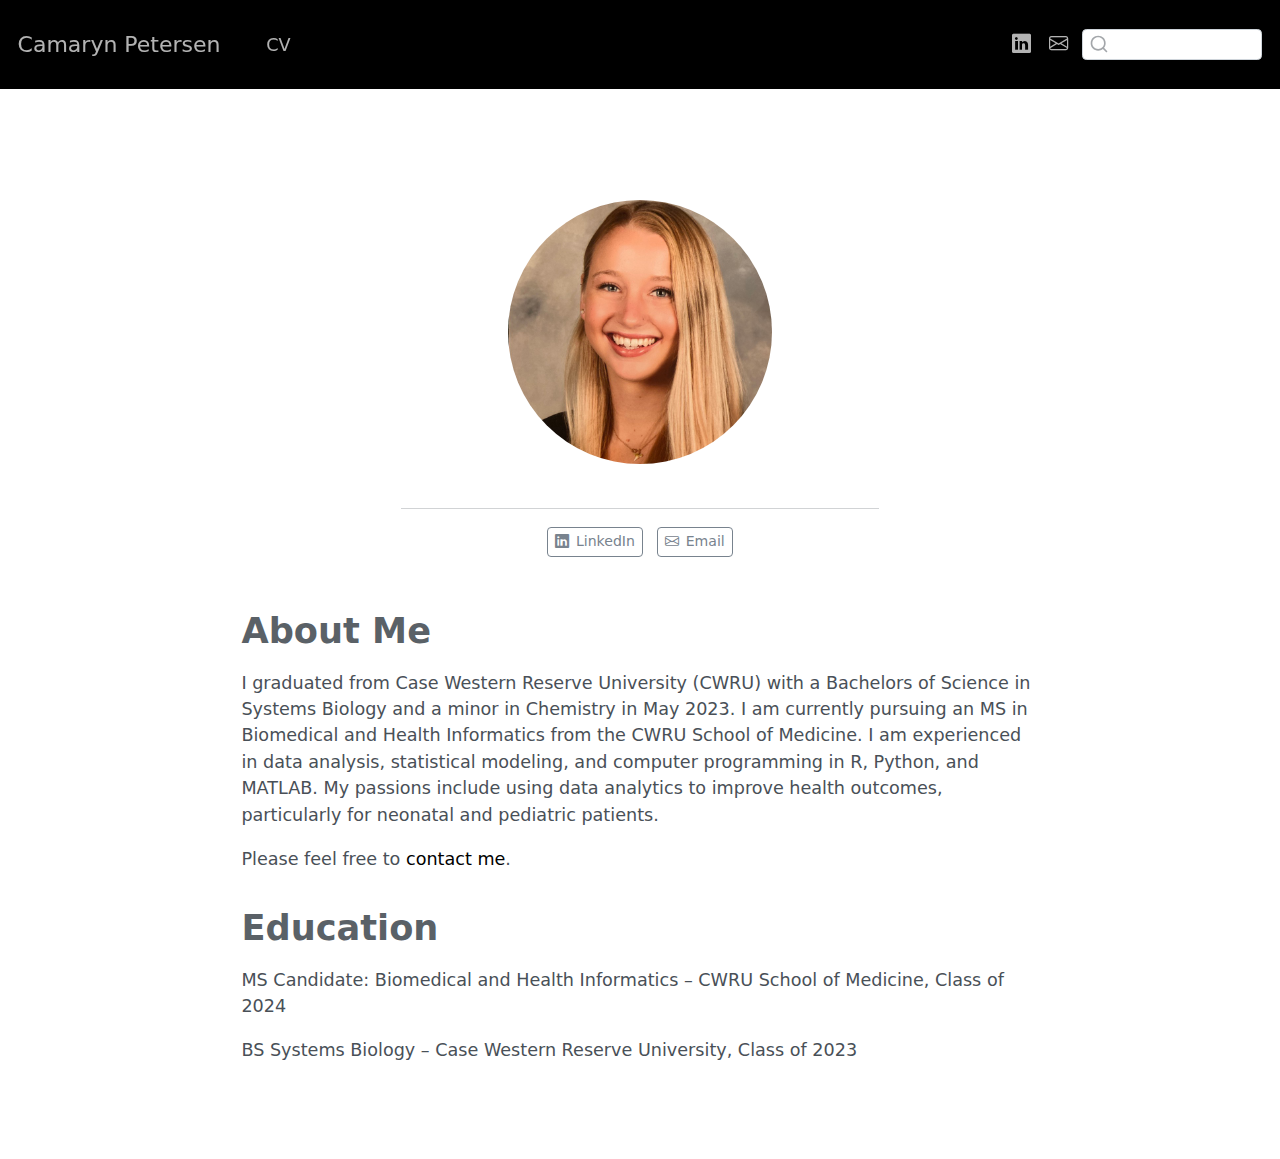
==== docs/index.html @ 234b3b18 "Add files via upload" ====
<!DOCTYPE html>
<html xmlns="http://www.w3.org/1999/xhtml" lang="en" xml:lang="en"><head>

<meta charset="utf-8">
<meta name="generator" content="quarto-1.3.450">

<meta name="viewport" content="width=device-width, initial-scale=1.0, user-scalable=yes">


<title>Camaryn Petersen</title>
<style>
code{white-space: pre-wrap;}
span.smallcaps{font-variant: small-caps;}
div.columns{display: flex; gap: min(4vw, 1.5em);}
div.column{flex: auto; overflow-x: auto;}
div.hanging-indent{margin-left: 1.5em; text-indent: -1.5em;}
ul.task-list{list-style: none;}
ul.task-list li input[type="checkbox"] {
  width: 0.8em;
  margin: 0 0.8em 0.2em -1em; /* quarto-specific, see https://github.com/quarto-dev/quarto-cli/issues/4556 */ 
  vertical-align: middle;
}
</style>


<script src="site_libs/quarto-nav/quarto-nav.js"></script>
<script src="site_libs/clipboard/clipboard.min.js"></script>
<script src="site_libs/quarto-search/autocomplete.umd.js"></script>
<script src="site_libs/quarto-search/fuse.min.js"></script>
<script src="site_libs/quarto-search/quarto-search.js"></script>
<meta name="quarto:offset" content="./">
<script src="site_libs/quarto-html/quarto.js"></script>
<script src="site_libs/quarto-html/popper.min.js"></script>
<script src="site_libs/quarto-html/tippy.umd.min.js"></script>
<link href="site_libs/quarto-html/tippy.css" rel="stylesheet">
<link href="site_libs/quarto-html/quarto-syntax-highlighting.css" rel="stylesheet" id="quarto-text-highlighting-styles">
<script src="site_libs/bootstrap/bootstrap.min.js"></script>
<link href="site_libs/bootstrap/bootstrap-icons.css" rel="stylesheet">
<link href="site_libs/bootstrap/bootstrap.min.css" rel="stylesheet" id="quarto-bootstrap" data-mode="light">
<script id="quarto-search-options" type="application/json">{
  "location": "navbar",
  "copy-button": false,
  "collapse-after": 3,
  "panel-placement": "end",
  "type": "textbox",
  "limit": 20,
  "language": {
    "search-no-results-text": "No results",
    "search-matching-documents-text": "matching documents",
    "search-copy-link-title": "Copy link to search",
    "search-hide-matches-text": "Hide additional matches",
    "search-more-match-text": "more match in this document",
    "search-more-matches-text": "more matches in this document",
    "search-clear-button-title": "Clear",
    "search-detached-cancel-button-title": "Cancel",
    "search-submit-button-title": "Submit",
    "search-label": "Search"
  }
}</script>


</head>

<body class="nav-fixed fullcontent">

<div id="quarto-search-results"></div>
  <header id="quarto-header" class="headroom fixed-top">
    <nav class="navbar navbar-expand-lg navbar-dark ">
      <div class="navbar-container container-fluid">
      <div class="navbar-brand-container">
    <a class="navbar-brand" href="./index.html">
    <span class="navbar-title">Camaryn Petersen</span>
    </a>
  </div>
            <div id="quarto-search" class="" title="Search"></div>
          <button class="navbar-toggler" type="button" data-bs-toggle="collapse" data-bs-target="#navbarCollapse" aria-controls="navbarCollapse" aria-expanded="false" aria-label="Toggle navigation" onclick="if (window.quartoToggleHeadroom) { window.quartoToggleHeadroom(); }">
  <span class="navbar-toggler-icon"></span>
</button>
          <div class="collapse navbar-collapse" id="navbarCollapse">
            <ul class="navbar-nav navbar-nav-scroll me-auto">
  <li class="nav-item">
    <a class="nav-link" href="./cv/index.html" rel="" target="">
 <span class="menu-text">CV</span></a>
  </li>  
</ul>
            <ul class="navbar-nav navbar-nav-scroll ms-auto">
  <li class="nav-item compact">
    <a class="nav-link" href="https://www.linkedin.com/in/camaryn-petersen-596014200/" rel="" target=""><i class="bi bi-linkedin" role="img">
</i> 
 <span class="menu-text"></span></a>
  </li>  
  <li class="nav-item compact">
    <a class="nav-link" href="mailto:clp100@case.edu" rel="" target=""><i class="bi bi-envelope" role="img" aria-label="email">
</i> 
 <span class="menu-text"></span></a>
  </li>  
</ul>
            <div class="quarto-navbar-tools">
</div>
          </div> <!-- /navcollapse -->
      </div> <!-- /container-fluid -->
    </nav>
</header>
<!-- content -->
<div id="quarto-content" class="quarto-container page-columns page-rows-contents page-layout-article page-navbar">
<!-- sidebar -->
<!-- margin-sidebar -->
    
<!-- main -->
<main class="content" id="quarto-document-content">



<div class="quarto-about-jolla">
  <img src="img/my_image.jpg" class="about-image
  round " style="height: 15em; width: 15em;">
 <div id="about-block">
</div> 
  <hr class="about-sep">
   <div class="about-links">
  <a href="https://www.linkedin.com/in/camaryn-petersen-596014200/" class="about-link" rel="" target="">
    <i class="bi bi-linkedin"></i>
     <span class="about-link-text">LinkedIn</span>
  </a>
  <a href="mailto:clp100@case.edu" class="about-link" rel="" target="">
    <i class="bi bi-envelope"></i>
     <span class="about-link-text">Email</span>
  </a>
</div>
</div>

<section id="about-me" class="level1">
<h1>About Me</h1>
<p>I graduated from Case Western Reserve University (CWRU) with a Bachelors of Science in Systems Biology and a minor in Chemistry in May 2023. I am currently pursuing an MS in Biomedical and Health Informatics from the CWRU School of Medicine. I am experienced in data analysis, statistical modeling, and computer programming in R, Python, and MATLAB. My passions include using data analytics to improve health outcomes, particularly for neonatal and pediatric patients.</p>
<p>Please feel free to <a href="mailto:clp100@case.edu">contact me</a>.</p>
</section>
<section id="education" class="level1">
<h1>Education</h1>
<p>MS Candidate: Biomedical and Health Informatics – CWRU School of Medicine, Class of 2024</p>
<p>BS Systems Biology – Case Western Reserve University, Class of 2023</p>



</section>

</main> <!-- /main -->
<script id="quarto-html-after-body" type="application/javascript">
window.document.addEventListener("DOMContentLoaded", function (event) {
  const toggleBodyColorMode = (bsSheetEl) => {
    const mode = bsSheetEl.getAttribute("data-mode");
    const bodyEl = window.document.querySelector("body");
    if (mode === "dark") {
      bodyEl.classList.add("quarto-dark");
      bodyEl.classList.remove("quarto-light");
    } else {
      bodyEl.classList.add("quarto-light");
      bodyEl.classList.remove("quarto-dark");
    }
  }
  const toggleBodyColorPrimary = () => {
    const bsSheetEl = window.document.querySelector("link#quarto-bootstrap");
    if (bsSheetEl) {
      toggleBodyColorMode(bsSheetEl);
    }
  }
  toggleBodyColorPrimary();  
  const isCodeAnnotation = (el) => {
    for (const clz of el.classList) {
      if (clz.startsWith('code-annotation-')) {                     
        return true;
      }
    }
    return false;
  }
  const clipboard = new window.ClipboardJS('.code-copy-button', {
    text: function(trigger) {
      const codeEl = trigger.previousElementSibling.cloneNode(true);
      for (const childEl of codeEl.children) {
        if (isCodeAnnotation(childEl)) {
          childEl.remove();
        }
      }
      return codeEl.innerText;
    }
  });
  clipboard.on('success', function(e) {
    // button target
    const button = e.trigger;
    // don't keep focus
    button.blur();
    // flash "checked"
    button.classList.add('code-copy-button-checked');
    var currentTitle = button.getAttribute("title");
    button.setAttribute("title", "Copied!");
    let tooltip;
    if (window.bootstrap) {
      button.setAttribute("data-bs-toggle", "tooltip");
      button.setAttribute("data-bs-placement", "left");
      button.setAttribute("data-bs-title", "Copied!");
      tooltip = new bootstrap.Tooltip(button, 
        { trigger: "manual", 
          customClass: "code-copy-button-tooltip",
          offset: [0, -8]});
      tooltip.show();    
    }
    setTimeout(function() {
      if (tooltip) {
        tooltip.hide();
        button.removeAttribute("data-bs-title");
        button.removeAttribute("data-bs-toggle");
        button.removeAttribute("data-bs-placement");
      }
      button.setAttribute("title", currentTitle);
      button.classList.remove('code-copy-button-checked');
    }, 1000);
    // clear code selection
    e.clearSelection();
  });
  function tippyHover(el, contentFn) {
    const config = {
      allowHTML: true,
      content: contentFn,
      maxWidth: 500,
      delay: 100,
      arrow: false,
      appendTo: function(el) {
          return el.parentElement;
      },
      interactive: true,
      interactiveBorder: 10,
      theme: 'quarto',
      placement: 'bottom-start'
    };
    window.tippy(el, config); 
  }
  const noterefs = window.document.querySelectorAll('a[role="doc-noteref"]');
  for (var i=0; i<noterefs.length; i++) {
    const ref = noterefs[i];
    tippyHover(ref, function() {
      // use id or data attribute instead here
      let href = ref.getAttribute('data-footnote-href') || ref.getAttribute('href');
      try { href = new URL(href).hash; } catch {}
      const id = href.replace(/^#\/?/, "");
      const note = window.document.getElementById(id);
      return note.innerHTML;
    });
  }
      let selectedAnnoteEl;
      const selectorForAnnotation = ( cell, annotation) => {
        let cellAttr = 'data-code-cell="' + cell + '"';
        let lineAttr = 'data-code-annotation="' +  annotation + '"';
        const selector = 'span[' + cellAttr + '][' + lineAttr + ']';
        return selector;
      }
      const selectCodeLines = (annoteEl) => {
        const doc = window.document;
        const targetCell = annoteEl.getAttribute("data-target-cell");
        const targetAnnotation = annoteEl.getAttribute("data-target-annotation");
        const annoteSpan = window.document.querySelector(selectorForAnnotation(targetCell, targetAnnotation));
        const lines = annoteSpan.getAttribute("data-code-lines").split(",");
        const lineIds = lines.map((line) => {
          return targetCell + "-" + line;
        })
        let top = null;
        let height = null;
        let parent = null;
        if (lineIds.length > 0) {
            //compute the position of the single el (top and bottom and make a div)
            const el = window.document.getElementById(lineIds[0]);
            top = el.offsetTop;
            height = el.offsetHeight;
            parent = el.parentElement.parentElement;
          if (lineIds.length > 1) {
            const lastEl = window.document.getElementById(lineIds[lineIds.length - 1]);
            const bottom = lastEl.offsetTop + lastEl.offsetHeight;
            height = bottom - top;
          }
          if (top !== null && height !== null && parent !== null) {
            // cook up a div (if necessary) and position it 
            let div = window.document.getElementById("code-annotation-line-highlight");
            if (div === null) {
              div = window.document.createElement("div");
              div.setAttribute("id", "code-annotation-line-highlight");
              div.style.position = 'absolute';
              parent.appendChild(div);
            }
            div.style.top = top - 2 + "px";
            div.style.height = height + 4 + "px";
            let gutterDiv = window.document.getElementById("code-annotation-line-highlight-gutter");
            if (gutterDiv === null) {
              gutterDiv = window.document.createElement("div");
              gutterDiv.setAttribute("id", "code-annotation-line-highlight-gutter");
              gutterDiv.style.position = 'absolute';
              const codeCell = window.document.getElementById(targetCell);
              const gutter = codeCell.querySelector('.code-annotation-gutter');
              gutter.appendChild(gutterDiv);
            }
            gutterDiv.style.top = top - 2 + "px";
            gutterDiv.style.height = height + 4 + "px";
          }
          selectedAnnoteEl = annoteEl;
        }
      };
      const unselectCodeLines = () => {
        const elementsIds = ["code-annotation-line-highlight", "code-annotation-line-highlight-gutter"];
        elementsIds.forEach((elId) => {
          const div = window.document.getElementById(elId);
          if (div) {
            div.remove();
          }
        });
        selectedAnnoteEl = undefined;
      };
      // Attach click handler to the DT
      const annoteDls = window.document.querySelectorAll('dt[data-target-cell]');
      for (const annoteDlNode of annoteDls) {
        annoteDlNode.addEventListener('click', (event) => {
          const clickedEl = event.target;
          if (clickedEl !== selectedAnnoteEl) {
            unselectCodeLines();
            const activeEl = window.document.querySelector('dt[data-target-cell].code-annotation-active');
            if (activeEl) {
              activeEl.classList.remove('code-annotation-active');
            }
            selectCodeLines(clickedEl);
            clickedEl.classList.add('code-annotation-active');
          } else {
            // Unselect the line
            unselectCodeLines();
            clickedEl.classList.remove('code-annotation-active');
          }
        });
      }
  const findCites = (el) => {
    const parentEl = el.parentElement;
    if (parentEl) {
      const cites = parentEl.dataset.cites;
      if (cites) {
        return {
          el,
          cites: cites.split(' ')
        };
      } else {
        return findCites(el.parentElement)
      }
    } else {
      return undefined;
    }
  };
  var bibliorefs = window.document.querySelectorAll('a[role="doc-biblioref"]');
  for (var i=0; i<bibliorefs.length; i++) {
    const ref = bibliorefs[i];
    const citeInfo = findCites(ref);
    if (citeInfo) {
      tippyHover(citeInfo.el, function() {
        var popup = window.document.createElement('div');
        citeInfo.cites.forEach(function(cite) {
          var citeDiv = window.document.createElement('div');
          citeDiv.classList.add('hanging-indent');
          citeDiv.classList.add('csl-entry');
          var biblioDiv = window.document.getElementById('ref-' + cite);
          if (biblioDiv) {
            citeDiv.innerHTML = biblioDiv.innerHTML;
          }
          popup.appendChild(citeDiv);
        });
        return popup.innerHTML;
      });
    }
  }
});
</script>
</div> <!-- /content -->



</body></html>
---- docs/site_libs/quarto-html/tippy.css ----
.tippy-box[data-animation=fade][data-state=hidden]{opacity:0}[data-tippy-root]{max-width:calc(100vw - 10px)}.tippy-box{position:relative;background-color:#333;color:#fff;border-radius:4px;font-size:14px;line-height:1.4;white-space:normal;outline:0;transition-property:transform,visibility,opacity}.tippy-box[data-placement^=top]>.tippy-arrow{bottom:0}.tippy-box[data-placement^=top]>.tippy-arrow:before{bottom:-7px;left:0;border-width:8px 8px 0;border-top-color:initial;transform-origin:center top}.tippy-box[data-placement^=bottom]>.tippy-arrow{top:0}.tippy-box[data-placement^=bottom]>.tippy-arrow:before{top:-7px;left:0;border-width:0 8px 8px;border-bottom-color:initial;transform-origin:center bottom}.tippy-box[data-placement^=left]>.tippy-arrow{right:0}.tippy-box[data-placement^=left]>.tippy-arrow:before{border-width:8px 0 8px 8px;border-left-color:initial;right:-7px;transform-origin:center left}.tippy-box[data-placement^=right]>.tippy-arrow{left:0}.tippy-box[data-placement^=right]>.tippy-arrow:before{left:-7px;border-width:8px 8px 8px 0;border-right-color:initial;transform-origin:center right}.tippy-box[data-inertia][data-state=visible]{transition-timing-function:cubic-bezier(.54,1.5,.38,1.11)}.tippy-arrow{width:16px;height:16px;color:#333}.tippy-arrow:before{content:"";position:absolute;border-color:transparent;border-style:solid}.tippy-content{position:relative;padding:5px 9px;z-index:1}
---- docs/site_libs/quarto-html/quarto-syntax-highlighting.css ----
/* quarto syntax highlight colors */
:root {
  --quarto-hl-ot-color: #003B4F;
  --quarto-hl-at-color: #657422;
  --quarto-hl-ss-color: #20794D;
  --quarto-hl-an-color: #5E5E5E;
  --quarto-hl-fu-color: #4758AB;
  --quarto-hl-st-color: #20794D;
  --quarto-hl-cf-color: #003B4F;
  --quarto-hl-op-color: #5E5E5E;
  --quarto-hl-er-color: #AD0000;
  --quarto-hl-bn-color: #AD0000;
  --quarto-hl-al-color: #AD0000;
  --quarto-hl-va-color: #111111;
  --quarto-hl-bu-color: inherit;
  --quarto-hl-ex-color: inherit;
  --quarto-hl-pp-color: #AD0000;
  --quarto-hl-in-color: #5E5E5E;
  --quarto-hl-vs-color: #20794D;
  --quarto-hl-wa-color: #5E5E5E;
  --quarto-hl-do-color: #5E5E5E;
  --quarto-hl-im-color: #00769E;
  --quarto-hl-ch-color: #20794D;
  --quarto-hl-dt-color: #AD0000;
  --quarto-hl-fl-color: #AD0000;
  --quarto-hl-co-color: #5E5E5E;
  --quarto-hl-cv-color: #5E5E5E;
  --quarto-hl-cn-color: #8f5902;
  --quarto-hl-sc-color: #5E5E5E;
  --quarto-hl-dv-color: #AD0000;
  --quarto-hl-kw-color: #003B4F;
}

/* other quarto variables */
:root {
  --quarto-font-monospace: SFMono-Regular, Menlo, Monaco, Consolas, "Liberation Mono", "Courier New", monospace;
}

pre > code.sourceCode > span {
  color: #003B4F;
}

code span {
  color: #003B4F;
}

code.sourceCode > span {
  color: #003B4F;
}

div.sourceCode,
div.sourceCode pre.sourceCode {
  color: #003B4F;
}

code span.ot {
  color: #003B4F;
  font-style: inherit;
}

code span.at {
  color: #657422;
  font-style: inherit;
}

code span.ss {
  color: #20794D;
  font-style: inherit;
}

code span.an {
  color: #5E5E5E;
  font-style: inherit;
}

code span.fu {
  color: #4758AB;
  font-style: inherit;
}

code span.st {
  color: #20794D;
  font-style: inherit;
}

code span.cf {
  color: #003B4F;
  font-style: inherit;
}

code span.op {
  color: #5E5E5E;
  font-style: inherit;
}

code span.er {
  color: #AD0000;
  font-style: inherit;
}

code span.bn {
  color: #AD0000;
  font-style: inherit;
}

code span.al {
  color: #AD0000;
  font-style: inherit;
}

code span.va {
  color: #111111;
  font-style: inherit;
}

code span.bu {
  font-style: inherit;
}

code span.ex {
  font-style: inherit;
}

code span.pp {
  color: #AD0000;
  font-style: inherit;
}

code span.in {
  color: #5E5E5E;
  font-style: inherit;
}

code span.vs {
  color: #20794D;
  font-style: inherit;
}

code span.wa {
  color: #5E5E5E;
  font-style: italic;
}

code span.do {
  color: #5E5E5E;
  font-style: italic;
}

code span.im {
  color: #00769E;
  font-style: inherit;
}

code span.ch {
  color: #20794D;
  font-style: inherit;
}

code span.dt {
  color: #AD0000;
  font-style: inherit;
}

code span.fl {
  color: #AD0000;
  font-style: inherit;
}

code span.co {
  color: #5E5E5E;
  font-style: inherit;
}

code span.cv {
  color: #5E5E5E;
  font-style: italic;
}

code span.cn {
  color: #8f5902;
  font-style: inherit;
}

code span.sc {
  color: #5E5E5E;
  font-style: inherit;
}

code span.dv {
  color: #AD0000;
  font-style: inherit;
}

code span.kw {
  color: #003B4F;
  font-style: inherit;
}

.prevent-inlining {
  content: "</";
}

/*# sourceMappingURL=debc5d5d77c3f9108843748ff7464032.css.map */
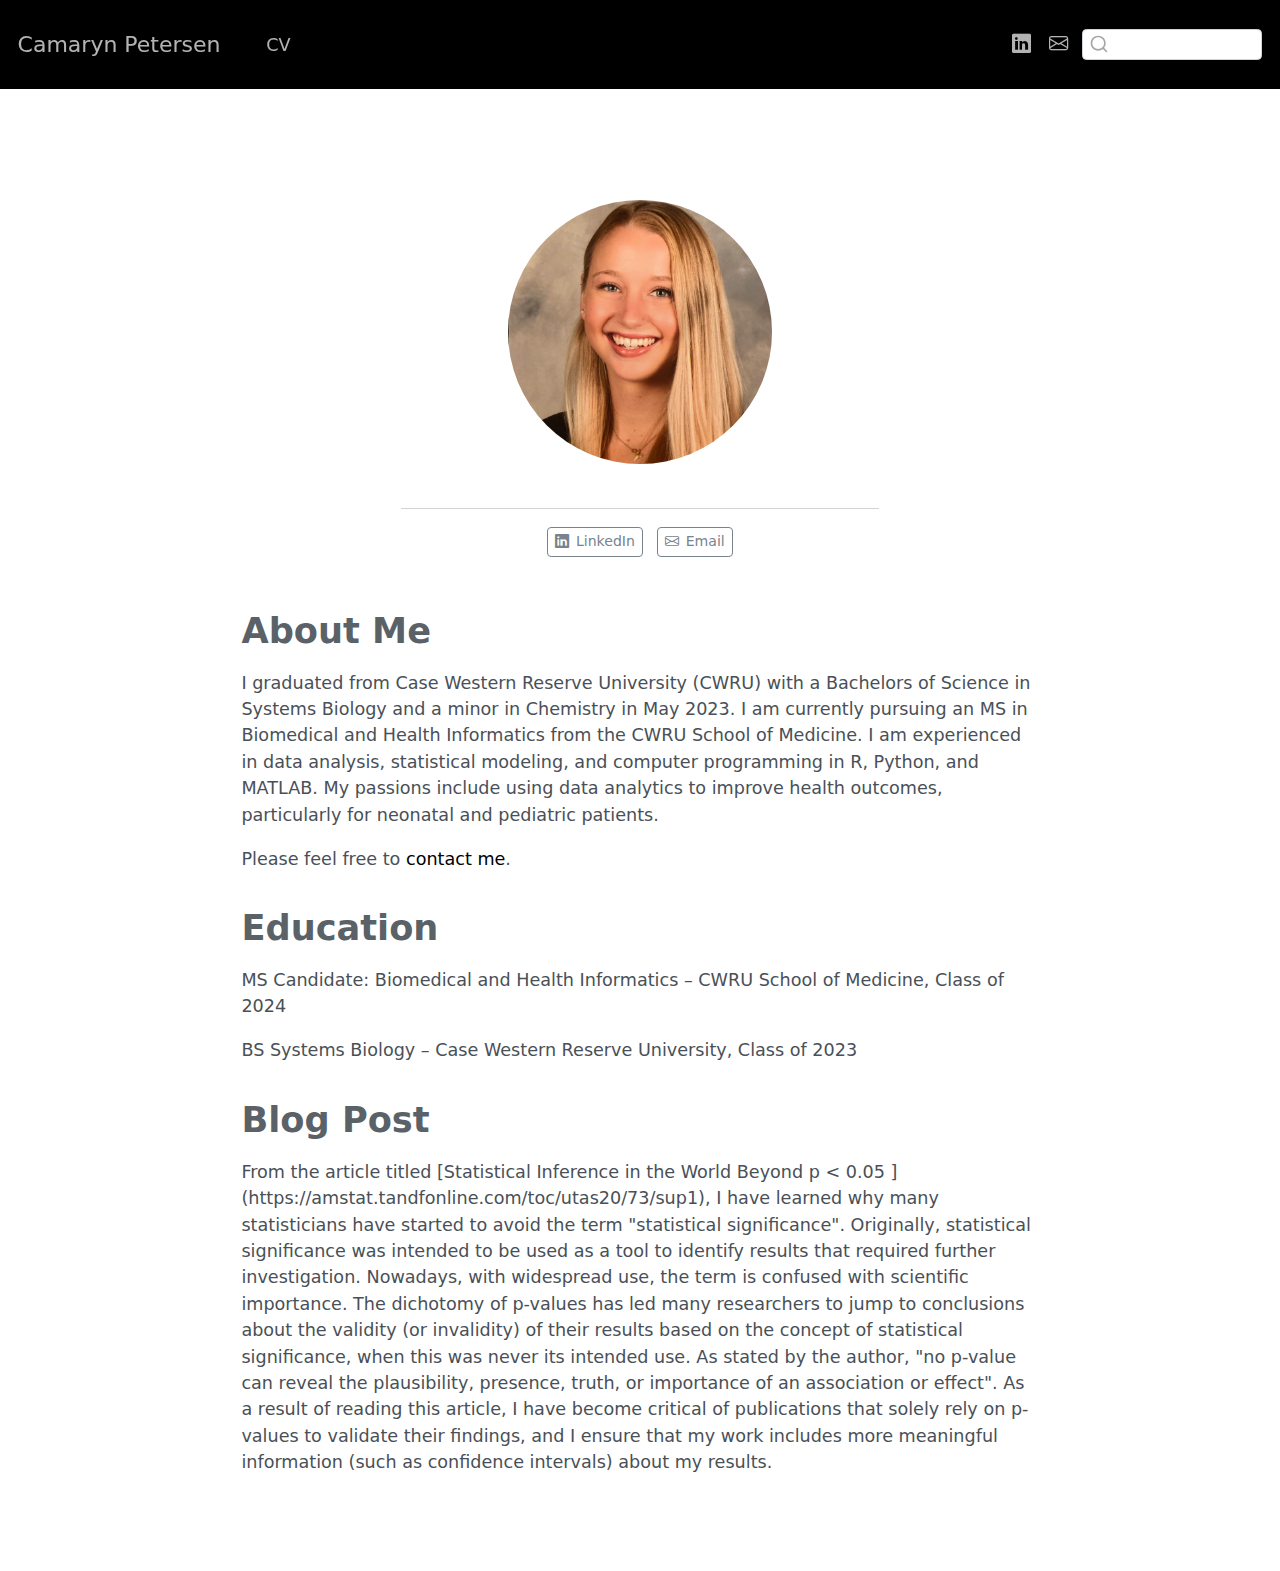
==== commit 4cdcd857: "Update index.html" ====
--- a/docs/index.html
+++ b/docs/index.html
@@ -138,6 +138,10 @@
 <h1>Education</h1>
 <p>MS Candidate: Biomedical and Health Informatics – CWRU School of Medicine, Class of 2024</p>
 <p>BS Systems Biology – Case Western Reserve University, Class of 2023</p>
+</section>
+<section id="blog-post" class="level1">
+<h1>Blog Post</h1>
+<p> From the article titled [Statistical Inference in the World Beyond p < 0.05 ](https://amstat.tandfonline.com/toc/utas20/73/sup1), I have learned why many statisticians have started to avoid the term "statistical significance". Originally, statistical significance was intended to be used as a tool to identify results that required further investigation. Nowadays, with widespread use, the term is confused with scientific importance. The dichotomy of p-values has led many researchers to jump to conclusions about the validity (or invalidity) of their results based on the concept of statistical significance, when this was never its intended use. As stated by the author, "no p-value can reveal the plausibility, presence, truth, or importance of an association or effect". As a result of reading this article, I have become critical of publications that solely rely on p-values to validate their findings, and I ensure that my work includes more meaningful information (such as confidence intervals) about my results. 
 
 
 
@@ -374,4 +378,4 @@
 
 
 
-</body></html>+</body></html>
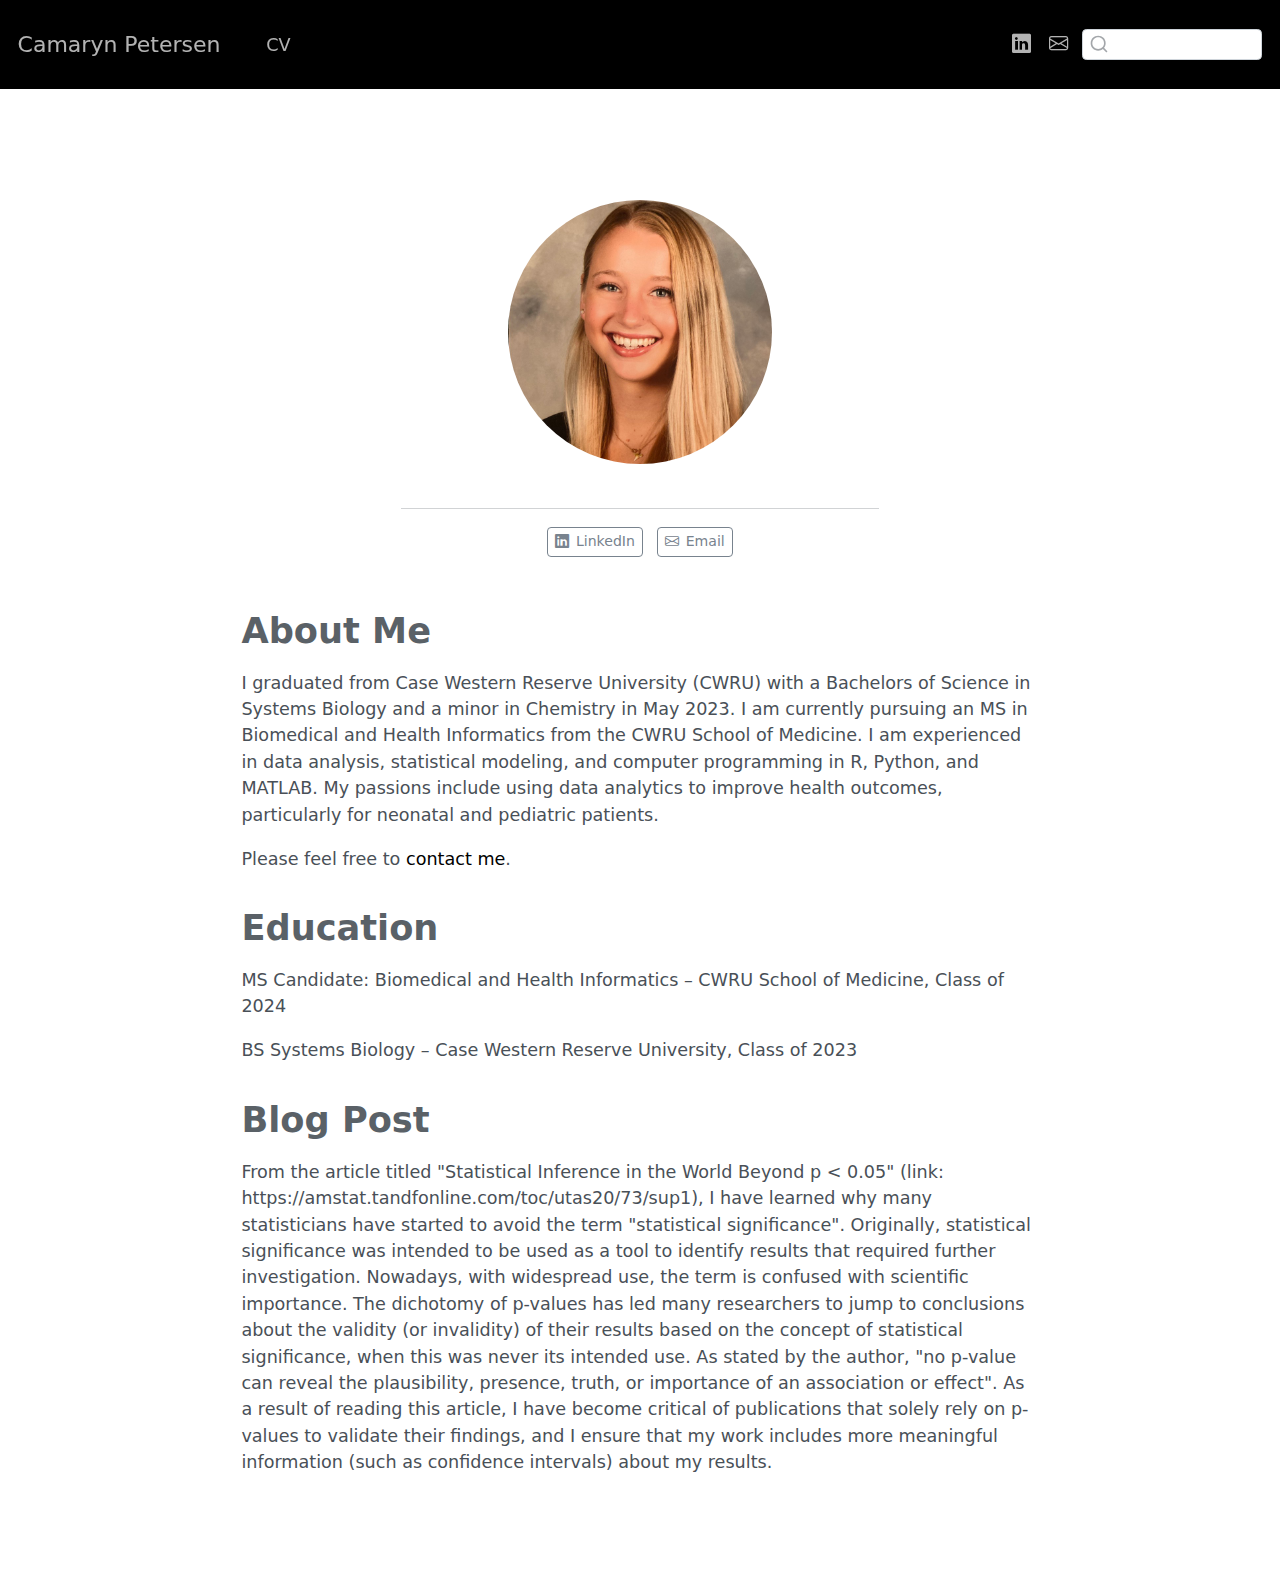
==== commit dffff1ba: "Update index.html" ====
--- a/docs/index.html
+++ b/docs/index.html
@@ -141,7 +141,7 @@
 </section>
 <section id="blog-post" class="level1">
 <h1>Blog Post</h1>
-<p> From the article titled [Statistical Inference in the World Beyond p < 0.05 ](https://amstat.tandfonline.com/toc/utas20/73/sup1), I have learned why many statisticians have started to avoid the term "statistical significance". Originally, statistical significance was intended to be used as a tool to identify results that required further investigation. Nowadays, with widespread use, the term is confused with scientific importance. The dichotomy of p-values has led many researchers to jump to conclusions about the validity (or invalidity) of their results based on the concept of statistical significance, when this was never its intended use. As stated by the author, "no p-value can reveal the plausibility, presence, truth, or importance of an association or effect". As a result of reading this article, I have become critical of publications that solely rely on p-values to validate their findings, and I ensure that my work includes more meaningful information (such as confidence intervals) about my results. 
+<p> From the article titled "Statistical Inference in the World Beyond p < 0.05" (link: https://amstat.tandfonline.com/toc/utas20/73/sup1), I have learned why many statisticians have started to avoid the term "statistical significance". Originally, statistical significance was intended to be used as a tool to identify results that required further investigation. Nowadays, with widespread use, the term is confused with scientific importance. The dichotomy of p-values has led many researchers to jump to conclusions about the validity (or invalidity) of their results based on the concept of statistical significance, when this was never its intended use. As stated by the author, "no p-value can reveal the plausibility, presence, truth, or importance of an association or effect". As a result of reading this article, I have become critical of publications that solely rely on p-values to validate their findings, and I ensure that my work includes more meaningful information (such as confidence intervals) about my results. 
 
 
 
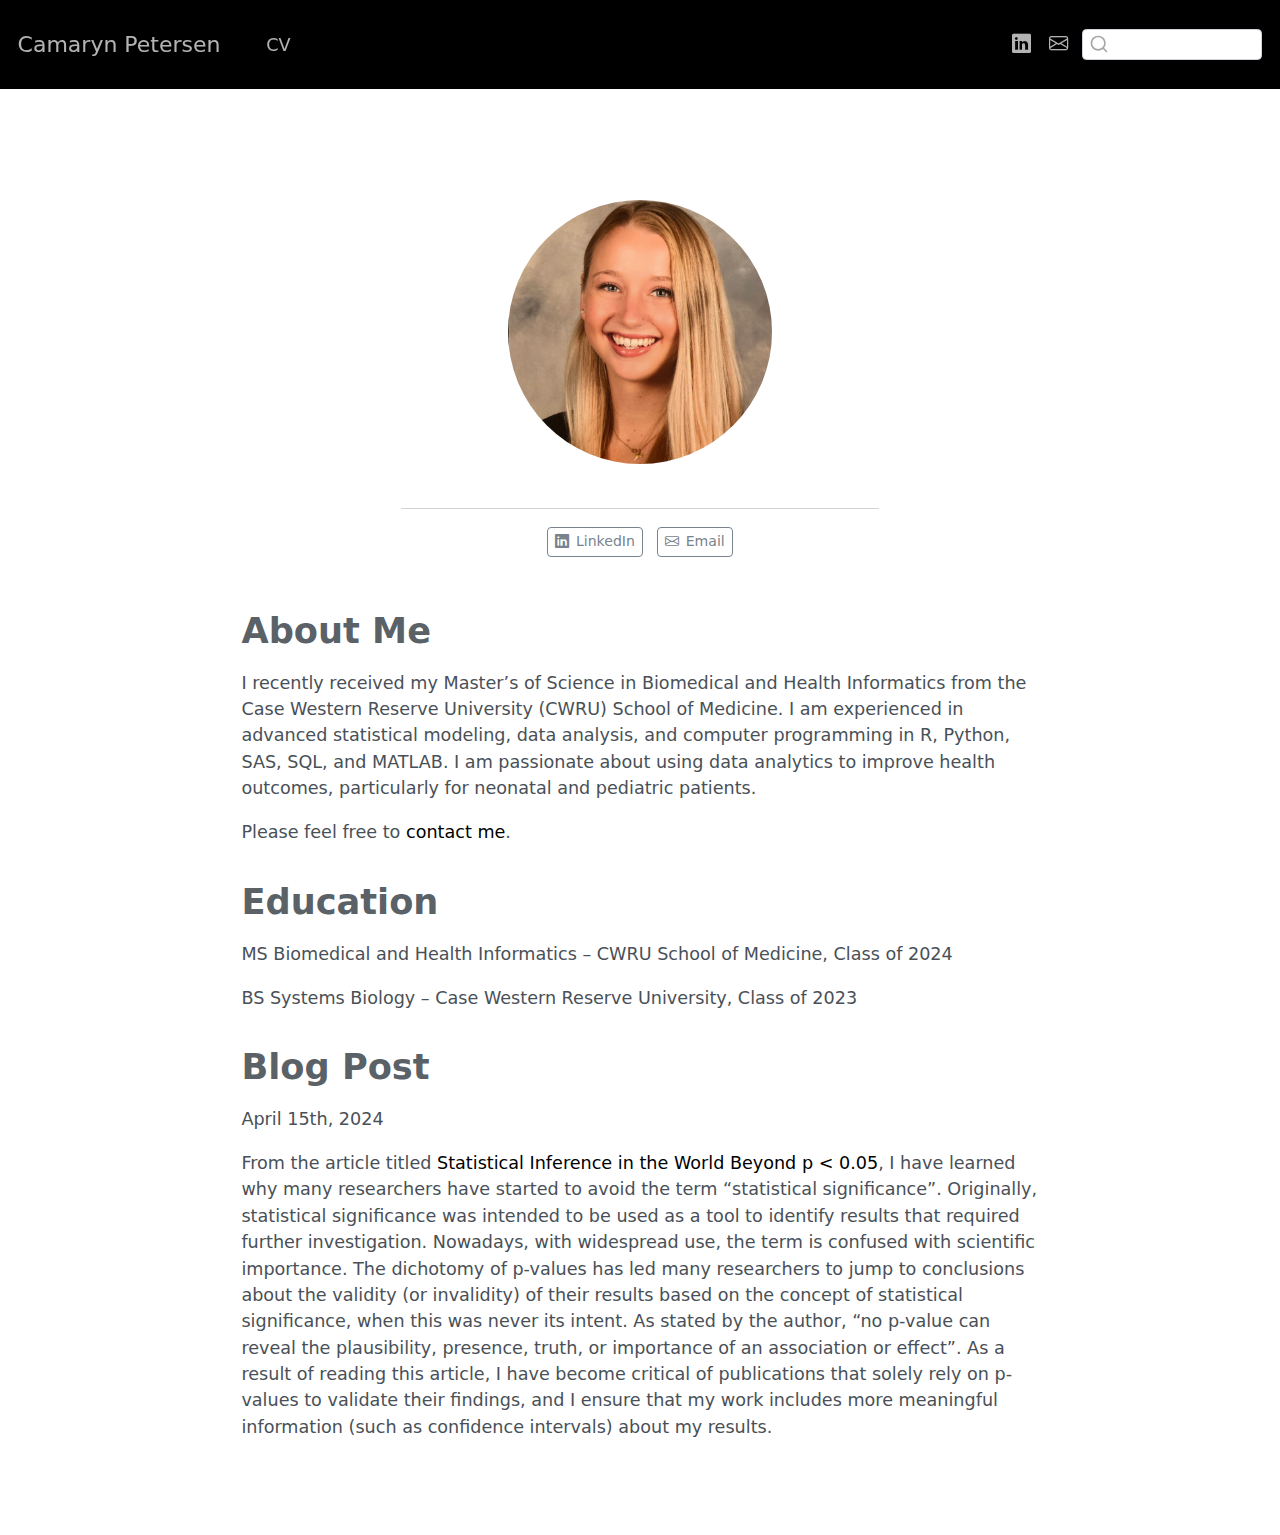
==== commit 81ae730d: "Add files via upload" ====
--- a/docs/index.html
+++ b/docs/index.html
@@ -131,17 +131,18 @@
 
 <section id="about-me" class="level1">
 <h1>About Me</h1>
-<p>I graduated from Case Western Reserve University (CWRU) with a Bachelors of Science in Systems Biology and a minor in Chemistry in May 2023. I am currently pursuing an MS in Biomedical and Health Informatics from the CWRU School of Medicine. I am experienced in data analysis, statistical modeling, and computer programming in R, Python, and MATLAB. My passions include using data analytics to improve health outcomes, particularly for neonatal and pediatric patients.</p>
+<p>I recently received my Master’s of Science in Biomedical and Health Informatics from the Case Western Reserve University (CWRU) School of Medicine. I am experienced in advanced statistical modeling, data analysis, and computer programming in R, Python, SAS, SQL, and MATLAB. I am passionate about using data analytics to improve health outcomes, particularly for neonatal and pediatric patients.</p>
 <p>Please feel free to <a href="mailto:clp100@case.edu">contact me</a>.</p>
 </section>
 <section id="education" class="level1">
 <h1>Education</h1>
-<p>MS Candidate: Biomedical and Health Informatics – CWRU School of Medicine, Class of 2024</p>
+<p>MS Biomedical and Health Informatics – CWRU School of Medicine, Class of 2024</p>
 <p>BS Systems Biology – Case Western Reserve University, Class of 2023</p>
 </section>
 <section id="blog-post" class="level1">
 <h1>Blog Post</h1>
-<p> From the article titled "Statistical Inference in the World Beyond p < 0.05" (link: https://amstat.tandfonline.com/toc/utas20/73/sup1), I have learned why many statisticians have started to avoid the term "statistical significance". Originally, statistical significance was intended to be used as a tool to identify results that required further investigation. Nowadays, with widespread use, the term is confused with scientific importance. The dichotomy of p-values has led many researchers to jump to conclusions about the validity (or invalidity) of their results based on the concept of statistical significance, when this was never its intended use. As stated by the author, "no p-value can reveal the plausibility, presence, truth, or importance of an association or effect". As a result of reading this article, I have become critical of publications that solely rely on p-values to validate their findings, and I ensure that my work includes more meaningful information (such as confidence intervals) about my results. 
+<p>April 15th, 2024</p>
+<p>From the article titled <a href="https://amstat.tandfonline.com/toc/utas20/73/sup1">Statistical Inference in the World Beyond p &lt; 0.05</a>, I have learned why many researchers have started to avoid the term “statistical significance”. Originally, statistical significance was intended to be used as a tool to identify results that required further investigation. Nowadays, with widespread use, the term is confused with scientific importance. The dichotomy of p-values has led many researchers to jump to conclusions about the validity (or invalidity) of their results based on the concept of statistical significance, when this was never its intent. As stated by the author, “no p-value can reveal the plausibility, presence, truth, or importance of an association or effect”. As a result of reading this article, I have become critical of publications that solely rely on p-values to validate their findings, and I ensure that my work includes more meaningful information (such as confidence intervals) about my results.</p>
 
 
 
@@ -378,4 +379,4 @@
 
 
 
-</body></html>
+</body></html>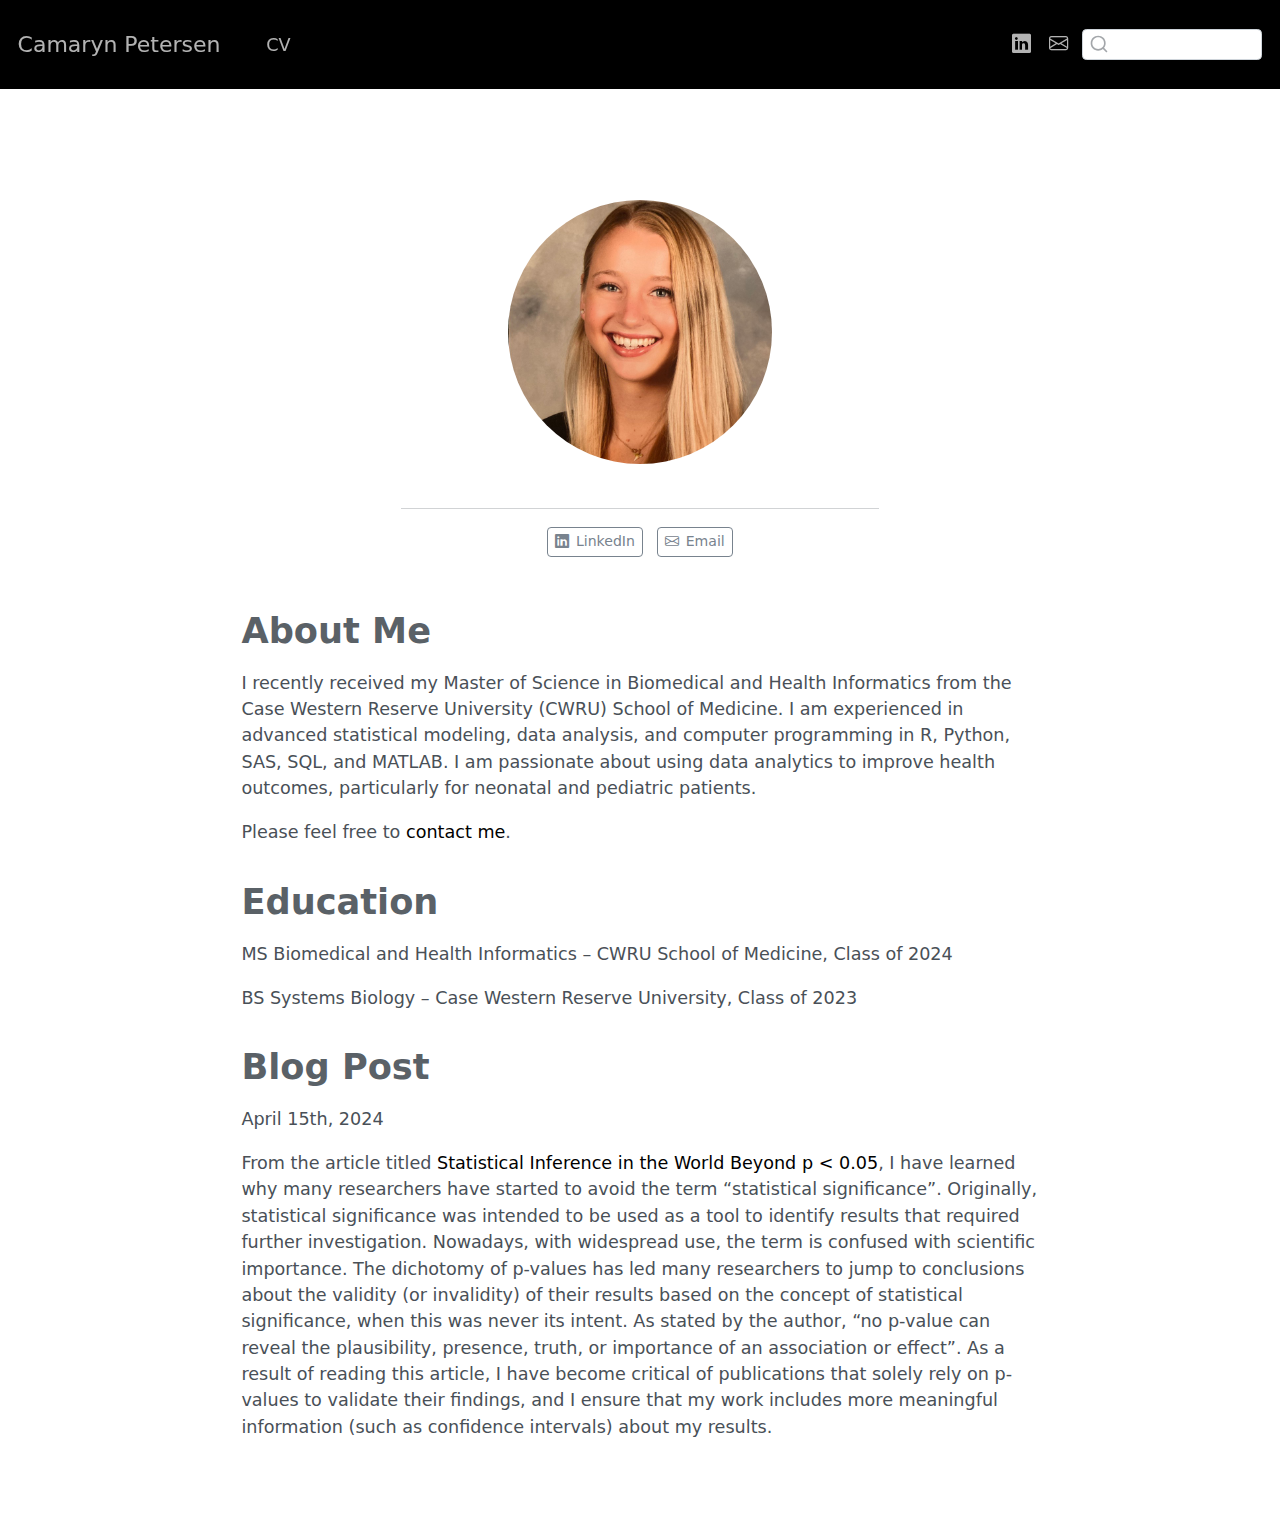
==== commit 0bf50eb3: "Add files via upload" ====
--- a/docs/index.html
+++ b/docs/index.html
@@ -131,7 +131,7 @@
 
 <section id="about-me" class="level1">
 <h1>About Me</h1>
-<p>I recently received my Master’s of Science in Biomedical and Health Informatics from the Case Western Reserve University (CWRU) School of Medicine. I am experienced in advanced statistical modeling, data analysis, and computer programming in R, Python, SAS, SQL, and MATLAB. I am passionate about using data analytics to improve health outcomes, particularly for neonatal and pediatric patients.</p>
+<p>I recently received my Master of Science in Biomedical and Health Informatics from the Case Western Reserve University (CWRU) School of Medicine. I am experienced in advanced statistical modeling, data analysis, and computer programming in R, Python, SAS, SQL, and MATLAB. I am passionate about using data analytics to improve health outcomes, particularly for neonatal and pediatric patients.</p>
 <p>Please feel free to <a href="mailto:clp100@case.edu">contact me</a>.</p>
 </section>
 <section id="education" class="level1">
